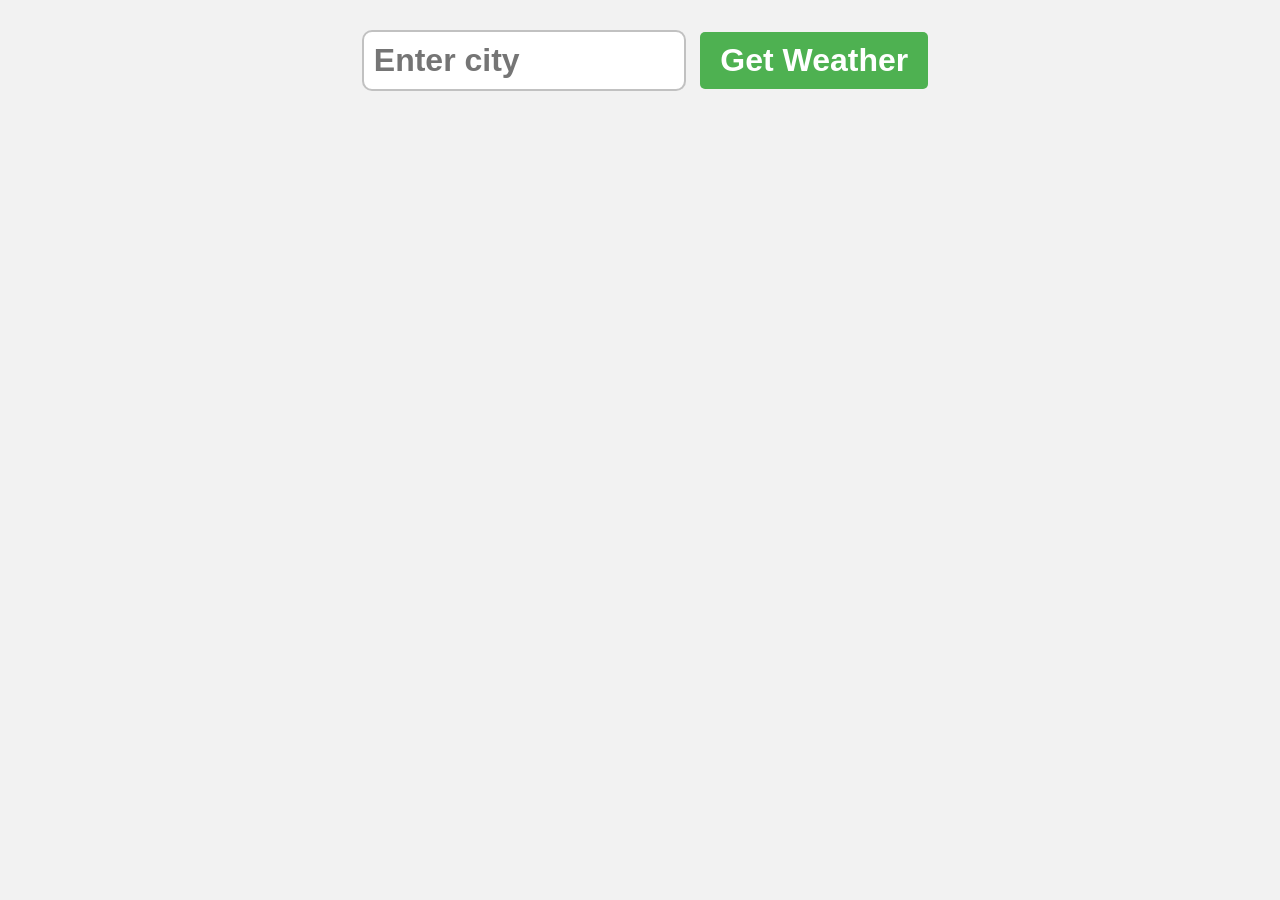
==== index.html @ d940cbc0 "added" ====
<!DOCTYPE html>
<html lang="en">
<head>
    <meta charset="UTF-8">
    <meta name="viewport" content="width=device-width, initial-scale=1.0">
    <title>weather-app-project</title>
    <link rel="stylesheet" href="style.css">
</head>
<body>
    
    <form class="weatherFrom">
        <input type="text" class="cityInput" placeholder="Enter city">
        <button type="submit">Get Weather</button>
    </form>

        <div class="card" style="display: none;">
            <!-- <h1 class="cityDisplay">Miami</h1>
            <p class="tempDisplay">90°F</p>
            <p class="humidityDisplay">Humidity: 75%</p>
            <p class="descDisplay"> Clear Skies</p>
            <p class="weatherEmoji">☀️</p>
            <p class="errorDisplay">Please enter a city</p> -->
        </div>
    <script src="main.js"></script>
</body>
</html>
---- style.css ----
body{
font-family: Arial, sans-serif;
background-color: hsl(0, 0%, 95%);
margin: 0;
display: flex;
flex-direction: column;
align-items: center;
 background-image: url(https://openweather.co.uk//api/media/file/city_aerial_dark.jpg);
    background-repeat: no-repeat;
    position: relative;
    background-size: cover;
    background-position: top;
    height: 100vh;
}

.weatherFrom{
    margin: 20px;
}
.cityInput{
    padding: 10px;
    font-size: 2rem;
    font-weight: bold;
    border: 2px solid hsla(0, 0%, 20%, 0.3);
    border-radius: 10px;
    margin: 10px;
    width: 300px;
}
button[type="submit"]{
    padding: 10px 20px;
    font-weight: bold;
    font-size: 2rem;
    background-color: hsl(122, 39%, 50%);
    color: white;
    border: none;
    border-radius: 5px;
    cursor: pointer;
}
button[type="submit"]:hover{
     background-color: hsl(122, 39%, 40%);
}

.card{
    background: linear-gradient(180deg , hsl(210, 100%, 75%) , hsl(40, 100%, 75%));
    padding: 50px;
    box-shadow: 2px 2px 5px hsla(0, 0%, 0%, 0.5);
    min-width: 300px;
    /* height: 80%; */
    display: flex;
    flex-direction: column;
    align-items: center;
    border-radius: 10px;
    /* overflow: hidden; */
}
h1{
    font-size: 3.5rem;
    margin-top: 0;
    margin-bottom: 25px;
}
p{
    font-size: 1.5rem;
    font-weight: bold;
    color: hsla(0, 0%, 0%, 0.75);
    /* margin-bottom: 25px; */
}

.citydisplay, .tempDisplay{
    font-size: 3.5rem;
    font-weight: bold;
     color: hsla(0, 0%, 0%, 0.75);
     /* margin-bottom: 25px; */
}
.humidityDisplay{
  font-weight: bold;
  /* margin-bottom: 25px; */
}

.descDisplay{
    font-style: italic;
    font-weight: bold;
    font-size: 2rem;
}
.weatherEmoji{
    margin: 0;
    font-size: 7.5rem;
}
.errorDisplay{
    font-size: 2.5rem;
    font-weight: bold; 
     color: hsla(0, 0%, 0%, 0.75);
}
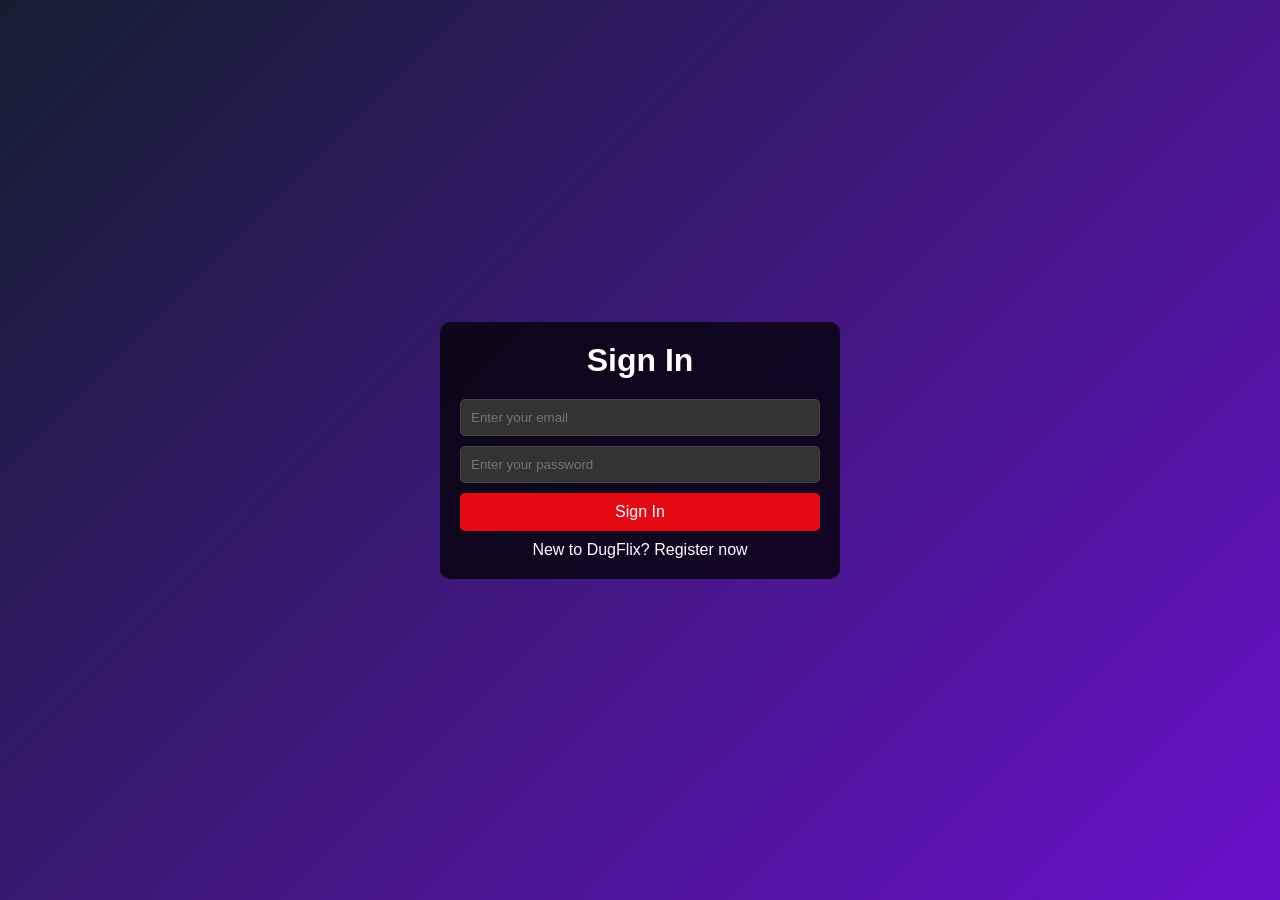
==== commit d3a161ac: "change" ====
--- a/index.html
+++ b/index.html
@@ -3,24 +3,41 @@
 <head>
     <meta charset="UTF-8">
     <meta name="viewport" content="width=device-width, initial-scale=1.0">
-    <title>weather-app-project</title>
-    <link rel="stylesheet" href="style.css">
+    <title>Document</title>
+    <link rel="stylesheet" href="Login.css">
 </head>
 <body>
-    
-    <form class="weatherFrom">
-        <input type="text" class="cityInput" placeholder="Enter city">
-        <button type="submit">Get Weather</button>
-    </form>
+     <div class="layout">
+      <div class="auth-container">
+        <h1 id="form-title">Sign In</h1>
+        <form id="authForm">
+          <input type="text" id="username" placeholder="Enter your username" style="display: none;"/>
+          <input
+            type="email"
+            id="email"
+            placeholder="Enter your email"
+            required
+          />
+          <input
+            type="password"
+            id="password"
+            placeholder="Enter your password"
+            required
+          />
+          <input
+            type="password"
+            id="confirmPassword"
+            placeholder="Confirm your password"
+            style="display: none"
+          />
+          <button type="submit" id="authButton">Sign In</button>
+        </form>
+        <p id="authSwitch">
+          New to DugFlix? <a href="#" id="switchForm">Register now</a>
+        </p>
+      </div>
+    </div>
 
-        <div class="card" style="display: none;">
-            <!-- <h1 class="cityDisplay">Miami</h1>
-            <p class="tempDisplay">90°F</p>
-            <p class="humidityDisplay">Humidity: 75%</p>
-            <p class="descDisplay"> Clear Skies</p>
-            <p class="weatherEmoji">☀️</p>
-            <p class="errorDisplay">Please enter a city</p> -->
-        </div>
-    <script src="main.js"></script>
+    <script src="Login.js"></script>
 </body>
 </html>
--- a/Login.css
+++ b/Login.css
@@ -0,0 +1,72 @@
+* {
+  margin: 0;
+  padding: 0;
+  font-family: Arial, sans-serif;
+  box-sizing: border-box;
+}
+
+.layout {
+  display: flex;
+  justify-content: center;
+  align-items: center;
+  height: 100vh;
+  /* background: url("https://assets.nflxext.com/ffe/siteui/vlv3/f841d4c7-10e1-40af-bcae-07a3f8dc141a/f6d7434e-d6de-4185-a6d4-c77a2d08737b/US-en-20220502-popsignuptwoweeks-perspective_alpha_website_medium.jpg"); */
+  /* background-size: cover;
+  background-position: center; */
+
+background: linear-gradient(135deg, #141E30, #6A11CB);
+  padding: 0 10px;
+}
+
+.auth-container {
+  background-color: rgba(0, 0, 0, 0.75);
+  padding: 20px;
+  border-radius: 10px;
+  max-width: 400px;
+  width: 100%;
+  color: white;
+}
+
+.auth-container h1 {
+  text-align: center;
+  margin-bottom: 20px;
+}
+
+.auth-container input {
+  width: 100%;
+  display: block;
+  padding: 10px;
+  margin: 10px 0;
+  background: #333;
+  border: 1px solid #444;
+  color: white;
+  border-radius: 5px;
+  outline: none;
+}
+input:hover {
+  outline: 1px solid rgb(158, 158, 158);
+}
+.auth-container button {
+  width: 100%;
+  padding: 10px;
+  background-color: #e50914;
+  border: none;
+  color: white;
+  cursor: pointer;
+  font-size: 16px;
+  border-radius: 5px;
+}
+
+.auth-container p {
+  text-align: center;
+  margin-top: 10px;
+}
+
+.auth-container a {
+  color: white;
+  text-decoration: none;
+}
+
+.auth-container a:hover {
+  text-decoration: underline;
+}
